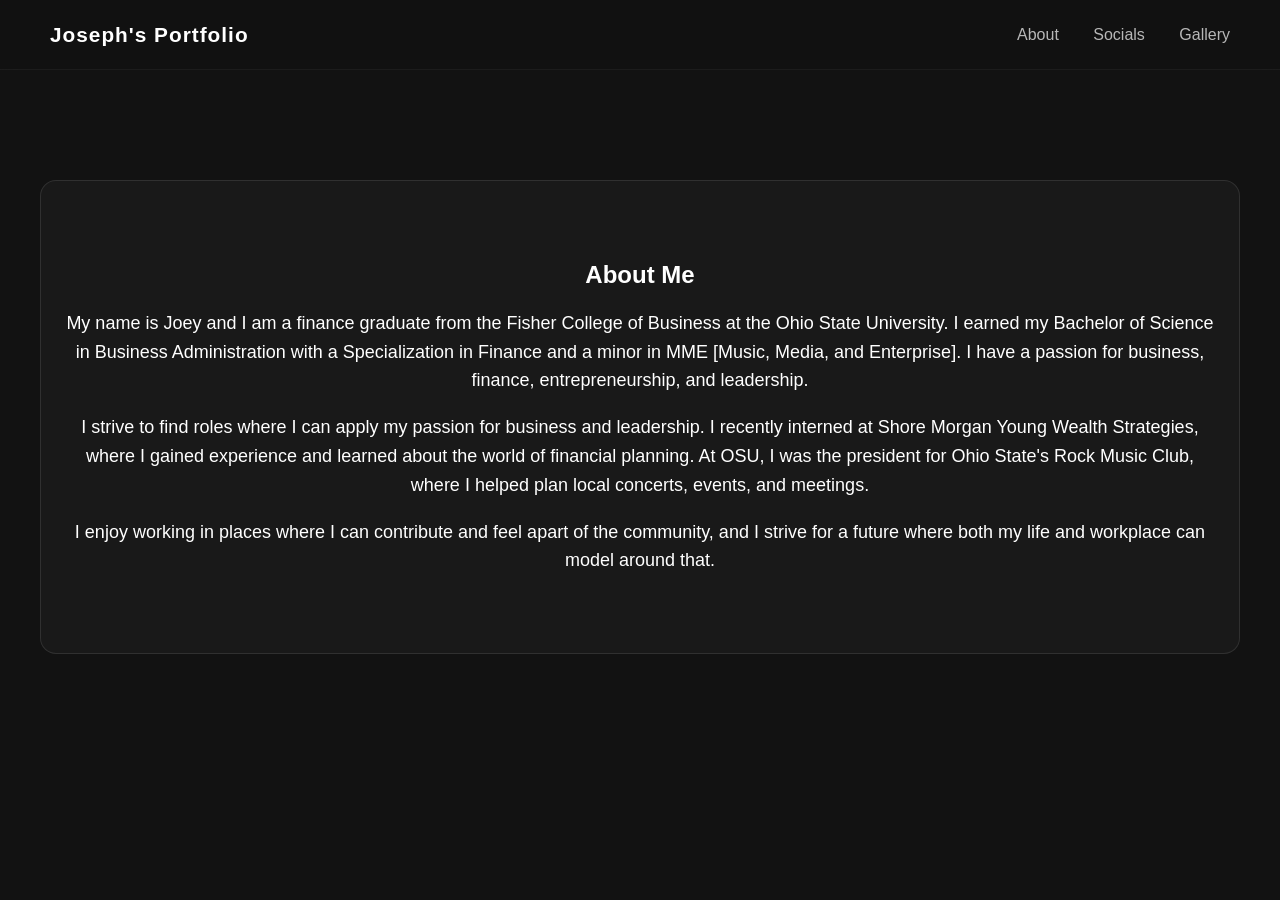
==== About.html @ 738b09eb "Add files via upload" ====
<!DOCTYPE html>
<html lang="en">
<head>
    <meta charset="UTF-8">
    <meta name="viewport" content="width=device-width, initial-scale=1.0">
    <title>About Joseph</title>
    
    <!--1. This pulls the styled navbar layout from your navbar.css file -->
    <link rel="stylesheet" href="navbar.css">

    <style>
        body {
            background-color: #121212;
            color: #ffffff;
            font-family: 'Segoe UI', Tahoma, Geneva, Verdana, sans-serif;
            margin: 0;
            padding: 40px;
            text-align: center;
        }

        h1 {color: #ffffff}
        p {font-size: 18px; line-height: 1.6;}
        
        .bg-video {
            position: fixed;
            top: 0;
            left: 0;
            width: 100%;
            height: 100%;
            object-fit: cover;
            z-index: -1;
        }
        .content {
            position: relative;
            z-index: 1;
            padding-top: 100px;
        }
        section {
            padding: 60px 20px;
            background: rgba(30, 30, 30, 0.6);
            border-radius: 16px;
            margin: 40px 0;
            border: 1px solid rgba(255, 255, 255, 0.1);
        }
    </style>
</head>

<body>
  <video autoplay muted loop playsinline class="bg-video">
    <source src="Images/Background2.mp4" type="video/mp4">
    <source src="Images/Background2.mov" type="video/quicktime">
  </video>

  <div id="navbar-placeholder"></div>

  <div class="content">
      <section>
          <h1>About Me</h1>
            <p>My name is Joey and I am a finance graduate from the Fisher College of Business at the Ohio State University. I earned my Bachelor of Science in Business Administration with a Specialization in Finance and a minor in MME [Music, Media, and Enterprise]. I have a passion for business, finance, entrepreneurship, and leadership.</P>
            <P>I strive to find roles where I can apply my passion for business and leadership. I recently interned at Shore Morgan Young Wealth Strategies, where I gained experience and learned about the world of financial planning. At OSU, I was the president for Ohio State's Rock Music Club, where I helped plan local concerts, events, and meetings.</P>
            <P>I enjoy working in places where I can contribute and feel apart of the community, and I strive for a future where both my life and workplace can model around that.</P>
      </section>
  </div>

    <!-- 🚀 JavaScript to pull in your navbar -->
    <script src="navbar.js"></script>

</body>
</html>
---- navbar.css ----
.navbar {
            position: fixed;            /* Keep it pinned to the top of the screen while scrolling */
            top: 0;
            left: 0;
            width: 100%;
            height: 70px;               /* Give the bar a consistent height */
            display: flex;
            justify-content: space-between; /* Pushes the logo to the left, links to the right */
            align-items: center;
            padding: 0 50px;            /* Adds space on the outer left/right edges */
            box-sizing: border-box;     /* Keeps the padding from throwing off the 100% width */
            z-index: 100;               /* Ensures it floats safely above everything (even your content) */
        /*  Frosted Glass Effect */
            background: rgba(18, 18, 18, 0.7); 
            backdrop-filter: blur(10px); 
            -webkit-backdrop-filter: blur(10px); /* For Safari compatibility */
            border-bottom: 1px solid rgba(255, 255, 255, 0.05); /* Subtle dividing line */
        }
        
        .logo {
            font-size: 1.3rem;
            font-weight: 700;
            letter-spacing: 1px;
            color: #ffffff;
            text-decoration: none; /* Removes the default link underline */
            transition: color 0.3s ease;
        }
        .logo:hover {
            color: #f57411; /* Turns red when hovered, signaling it is clickable! */
        }
        .nav-links a {
            color: rgba(255, 255, 255, 0.7); /* Slightly dimmed so hover stands out */
            text-decoration: none;
            font-weight: 500;
            margin-left: 30px;          /* Space between each link */
            font-size: 1rem;
            transition: all 0.3s ease;  /* Smooth hover transition */
            position: relative;
        }

        .nav-links a:hover {
            color: #ffd53e;             /* Hover accent color */
        }

        .nav-links a::after {
            content: '';
            position: absolute;
            width: 0;
            height: 2px;
            bottom: -5px;
            left: 0;
            background-color: #8a530f;
            transition: width 0.3s ease;
        }

        .nav-links a:hover::after {
            width: 100%;                /* Underline expands from left to right on hover! */
        }

        @media (max-width: 600px) {
            .navbar {
                padding: 0 20px;        /* Shrink padding on small screens */
            }
            .logo {
                font-size: 1.1rem;      /* Make logo slightly smaller */
            }
            .nav-links a {
                margin-left: 15px;      /* Bring links closer together */
                font-size: 0.9rem;
            }
        }
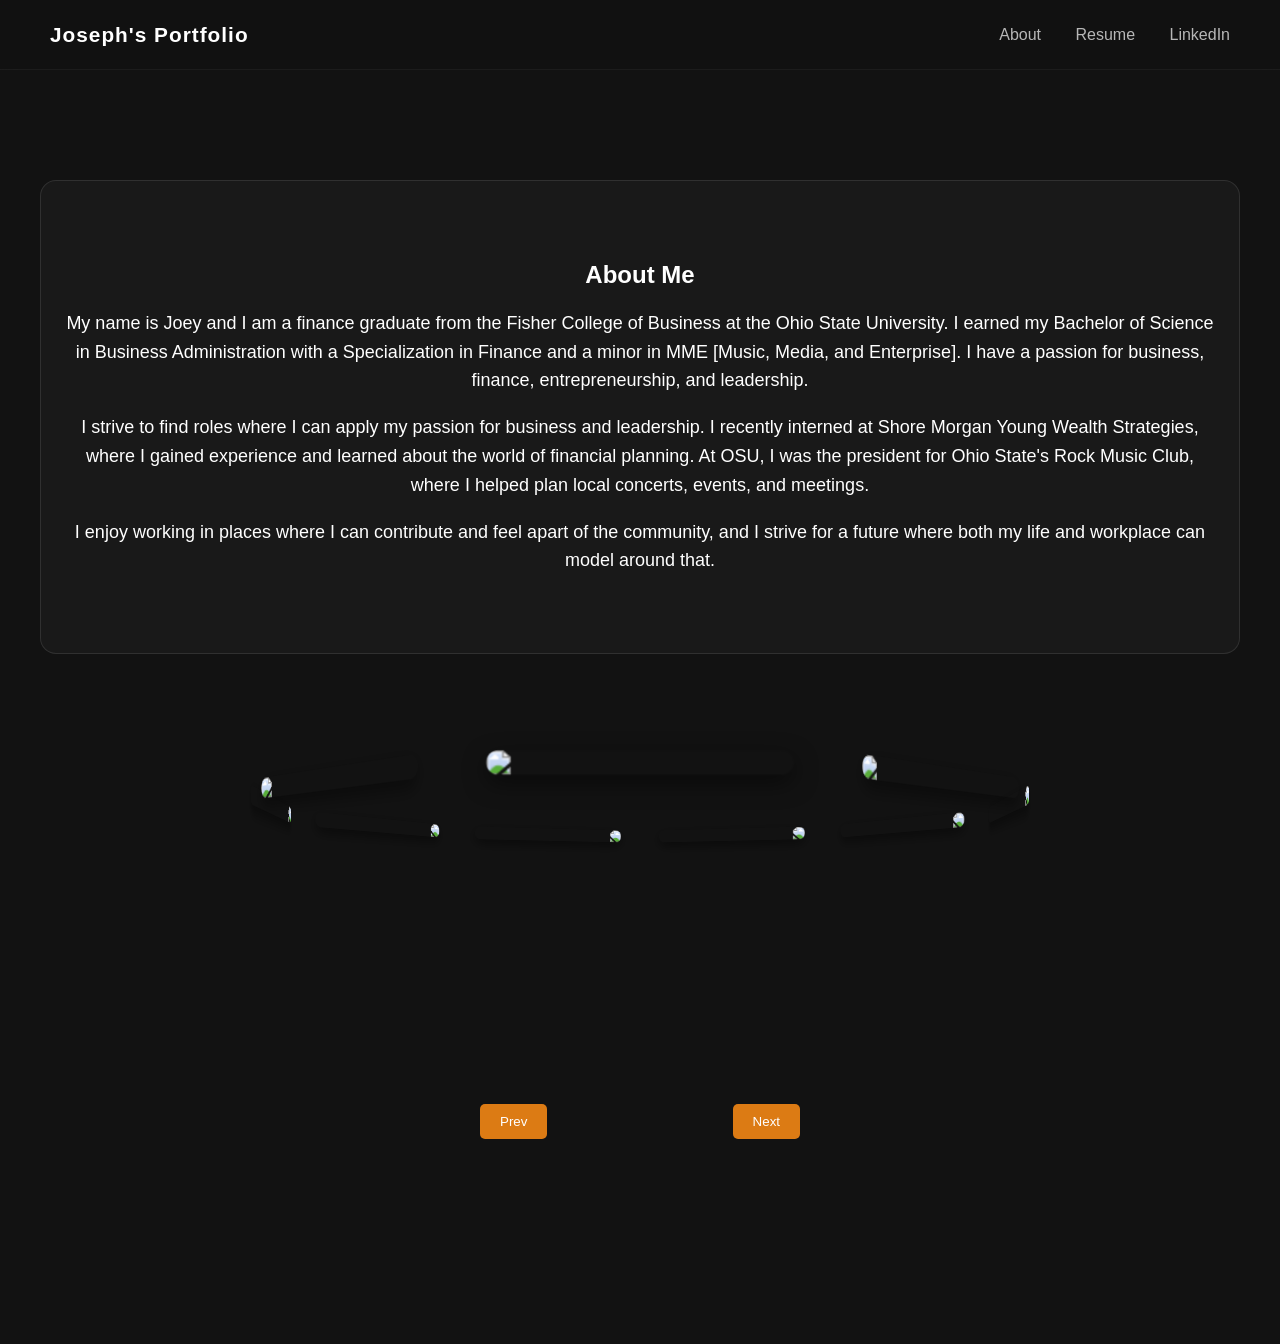
==== commit 4d138c40: "Add files via upload" ====
--- a/About.html
+++ b/About.html
@@ -43,6 +43,9 @@
             border: 1px solid rgba(255, 255, 255, 0.1);
         }
     </style>
+    
+    <link rel="stylesheet" href="style.css" />
+
 </head>
 
 <body>
@@ -65,5 +68,60 @@
     <!-- 🚀 JavaScript to pull in your navbar -->
     <script src="navbar.js"></script>
 
+<div class="image-container">
+      <span style="--i: 0">
+        <img
+          src="Images/1.jpeg"
+        />
+      </span>
+      <span style="--i: 1">
+        <img
+          src="Images/2.JPG"
+        />
+      </span>
+      <span style="--i: 2">
+        <img
+          src="Images/3.JPG"
+        />
+      </span>
+      <span style="--i: 3">
+        <img
+          src="Images/4.jpeg"
+        />
+      </span>
+      <span style="--i: 4">
+        <img
+          src="Images/5.jpeg"
+        />
+      </span>
+      <span style="--i: 5">
+        <img
+          src="Images/6.jpeg"
+        />
+      </span>
+      <span style="--i: 6">
+        <img
+          src="Images/7.jpeg"
+        />
+      </span>
+      <span style="--i: 7">
+        <img
+          src="Images/8.jpeg"
+        />
+      </span>
+      <span style="--i: 8">
+        <img
+          src="Images/9.JPG"
+        />
+      </span>
+    </div>
+
+    <div class="btn-container">
+      <button class="btn" id="prev">Prev</button>
+      <button class="btn" id="next">Next</button>
+    </div>
+
+    <script src="app.js"></script>
+
 </body>
 </html>
--- a/style.css
+++ b/style.css
@@ -0,0 +1,59 @@
+/* ─── 3D GALLERY STYLES ONLY ─── */
+
+.image-container {
+  position: relative;
+  width: 200px;
+  height: 200px;
+  transform-style: preserve-3d;
+  transform: perspective(1000px) rotateY(0deg);
+  transition: transform 0.7s;
+  /* 📍 Added margin to center the gallery and push it down below your text */
+  margin: 150px auto 100px auto; 
+}
+
+.image-container span {
+  position: absolute;
+  top: 0;
+  left: 0;
+  width: 100%;
+  transform: rotateY(calc(var(--i) * 40deg)) translateZ(350px); /* Slightly brought images in to prevent extreme width overflow */
+}
+
+.image-container span img {
+  position: absolute;
+  left: 0;
+  top: 0;
+  width: 100%;
+  border-radius: 8px; /* Smooths out image corners */
+  box-shadow: 0 5px 15px rgba(0, 0, 0, 0.5); /* Adds a premium depth shadow to each photo */
+}
+
+.btn-container {
+  position: relative;
+  width: 100%;
+  max-width: 400px;
+  margin: 0 auto 150px auto; /* Centers buttons and adds space at the bottom of the page */
+  height: 50px;
+}
+
+.btn {
+  position: absolute;
+  background: rgb(220, 123, 20);
+  color: #fff;
+  border: none;
+  padding: 10px 20px;
+  border-radius: 5px;
+  cursor: pointer;
+}
+
+#prev {
+  left: 10%;
+}
+
+#next {
+  right: 10%;
+}
+
+.btn:hover {
+  filter: brightness(1.5);
+}
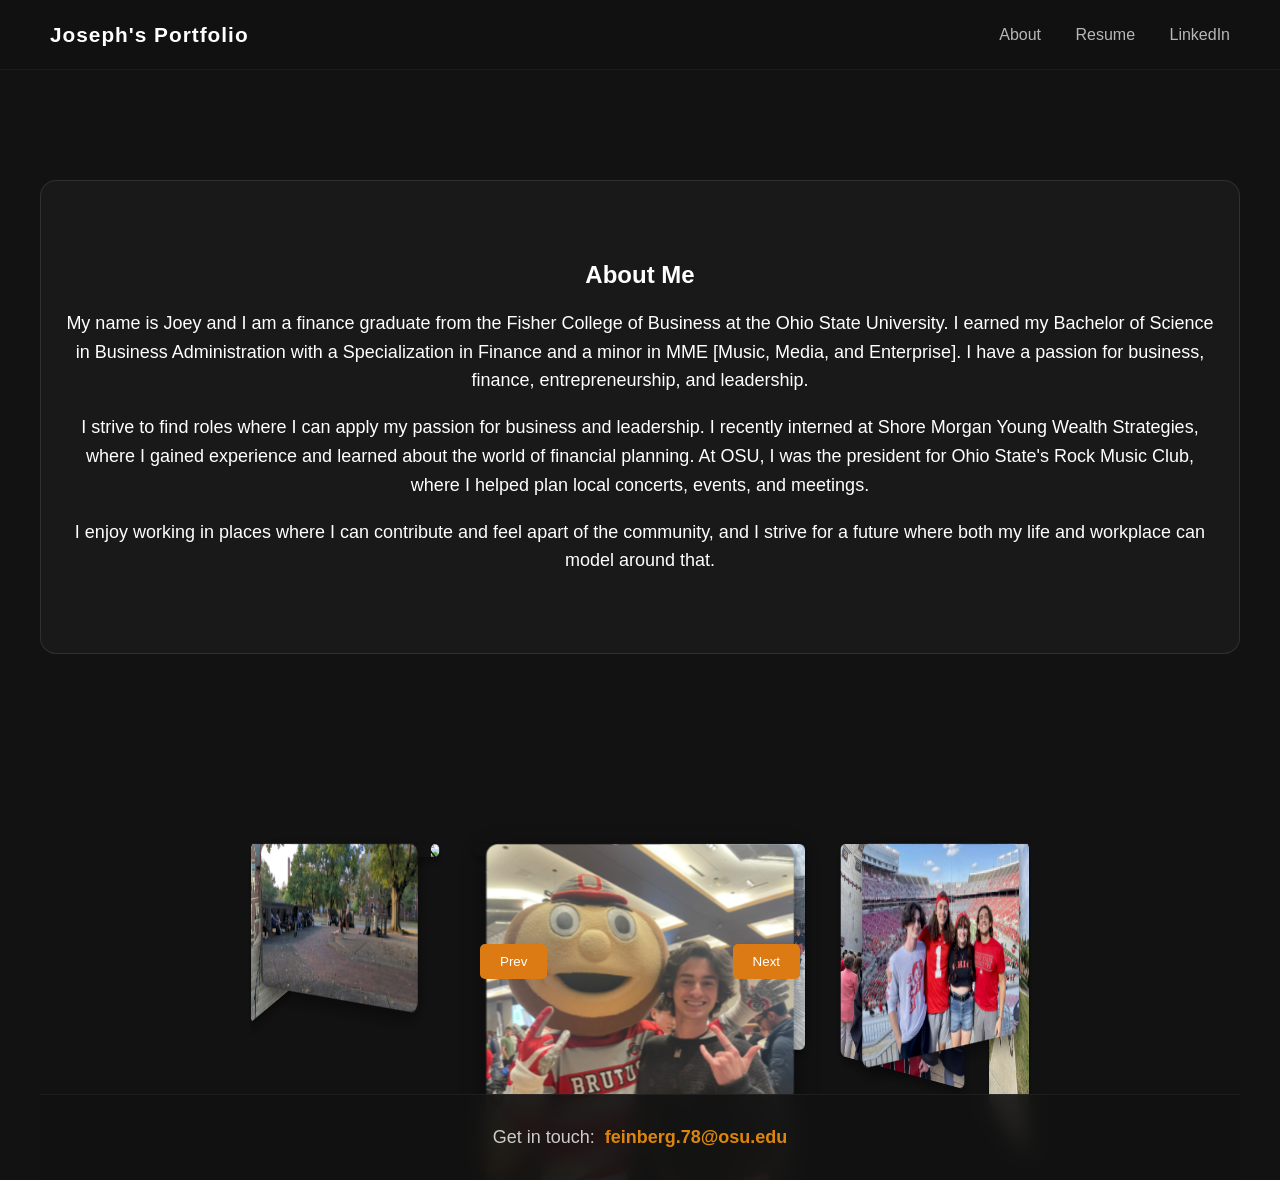
==== commit b3d37d1f: "Add files via upload" ====
--- a/About.html
+++ b/About.html
@@ -123,5 +123,7 @@
 
     <script src="app.js"></script>
 
+    <div id="footer-placeholder"></div>
+    
 </body>
 </html>
--- a/navbar.css
+++ b/navbar.css
@@ -68,4 +68,58 @@
                 margin-left: 15px;      /* Bring links closer together */
                 font-size: 0.9rem;
             }
+        }
+
+        /* ==========================================================================
+        ✉️ Dynamic Contact Footer Bar Styling
+        ========================================================================== */
+        /* 1. Force the page to always be at least full screen height */
+        html, body {
+            height: 100%;
+            margin: 0;
+        }
+
+        body {
+            display: flex;
+            flex-direction: column;
+            min-height: 100vh;
+        }
+
+        /* 2. Pushes the footer to the bottom of the screen if content is short */
+        .content {
+            flex: 1 0 auto; 
+            position: relative;
+            z-index: 1;
+            padding-top: 100px; /* Space so content doesn't hide under the fixed top navbar */
+        }
+
+        /* 3. The Footer itself (sitting naturally at the very bottom) */
+        .contact-bar {
+            flex-shrink: 0; /* Prevents the footer from squishing */
+            width: 100%;
+            background: rgba(18, 18, 18, 0.9); /* Solid dark background to block out bg-video cleanly */
+            backdrop-filter: blur(10px);
+            -webkit-backdrop-filter: blur(10px);
+            border-top: 1px solid rgba(255, 255, 255, 0.05); /* Matching top navbar's subtle line */
+            padding: 10px 0;
+            text-align: center;
+            font-size: 0.95rem;
+            color: #cccccc;
+            position: relative;
+            z-index: 2;
+            box-sizing: border-box;
+        }
+
+        .email-link {
+            color: #de860c; 
+            text-decoration: none;
+            font-weight: 600;
+            margin-left: 5px;
+            transition: color 0.2s ease, text-shadow 0.2s ease;
+        }
+
+        .email-link:hover {
+            color: #ff8b3e;
+            text-shadow: 0 0 8px rgba(254, 139, 62, 0.4);
+            text-decoration: underline;
         }
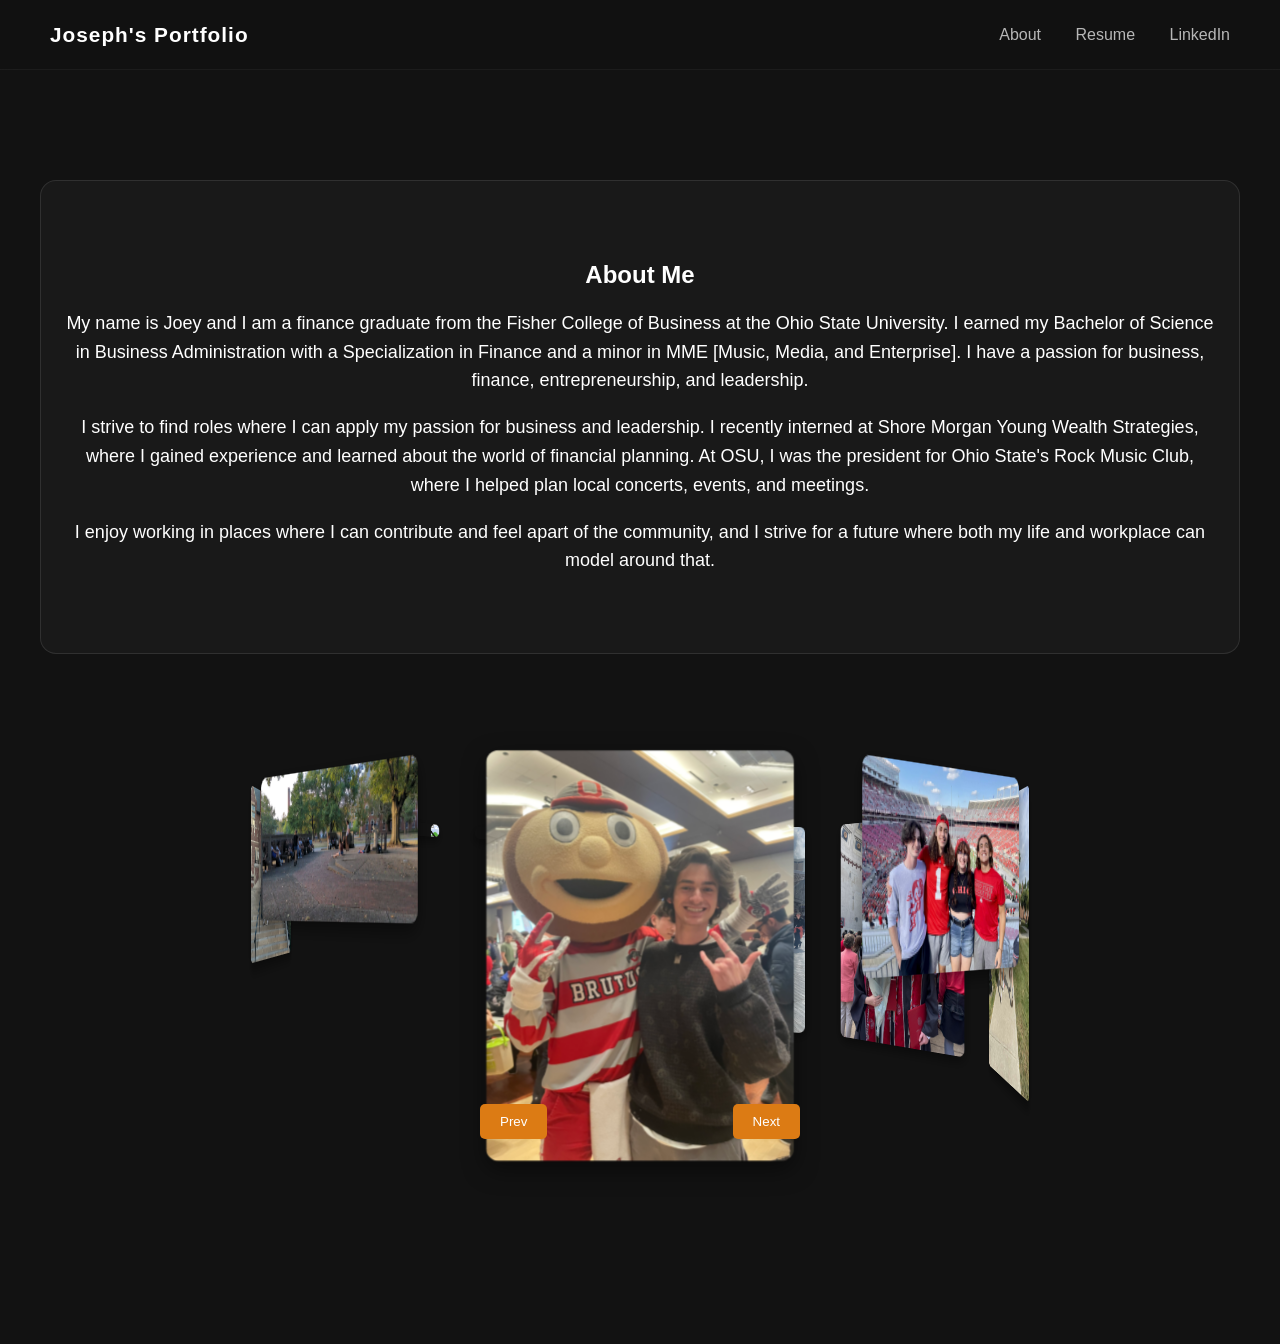
==== commit 1fa49a69: "Add files via upload" ====
--- a/About.html
+++ b/About.html
@@ -123,7 +123,5 @@
 
     <script src="app.js"></script>
 
-    <div id="footer-placeholder"></div>
-    
 </body>
 </html>
--- a/navbar.css
+++ b/navbar.css
@@ -68,58 +68,4 @@
                 margin-left: 15px;      /* Bring links closer together */
                 font-size: 0.9rem;
             }
-        }
-
-        /* ==========================================================================
-        ✉️ Dynamic Contact Footer Bar Styling
-        ========================================================================== */
-        /* 1. Force the page to always be at least full screen height */
-        html, body {
-            height: 100%;
-            margin: 0;
-        }
-
-        body {
-            display: flex;
-            flex-direction: column;
-            min-height: 100vh;
-        }
-
-        /* 2. Pushes the footer to the bottom of the screen if content is short */
-        .content {
-            flex: 1 0 auto; 
-            position: relative;
-            z-index: 1;
-            padding-top: 100px; /* Space so content doesn't hide under the fixed top navbar */
-        }
-
-        /* 3. The Footer itself (sitting naturally at the very bottom) */
-        .contact-bar {
-            flex-shrink: 0; /* Prevents the footer from squishing */
-            width: 100%;
-            background: rgba(18, 18, 18, 0.9); /* Solid dark background to block out bg-video cleanly */
-            backdrop-filter: blur(10px);
-            -webkit-backdrop-filter: blur(10px);
-            border-top: 1px solid rgba(255, 255, 255, 0.05); /* Matching top navbar's subtle line */
-            padding: 10px 0;
-            text-align: center;
-            font-size: 0.95rem;
-            color: #cccccc;
-            position: relative;
-            z-index: 2;
-            box-sizing: border-box;
-        }
-
-        .email-link {
-            color: #de860c; 
-            text-decoration: none;
-            font-weight: 600;
-            margin-left: 5px;
-            transition: color 0.2s ease, text-shadow 0.2s ease;
-        }
-
-        .email-link:hover {
-            color: #ff8b3e;
-            text-shadow: 0 0 8px rgba(254, 139, 62, 0.4);
-            text-decoration: underline;
         }
